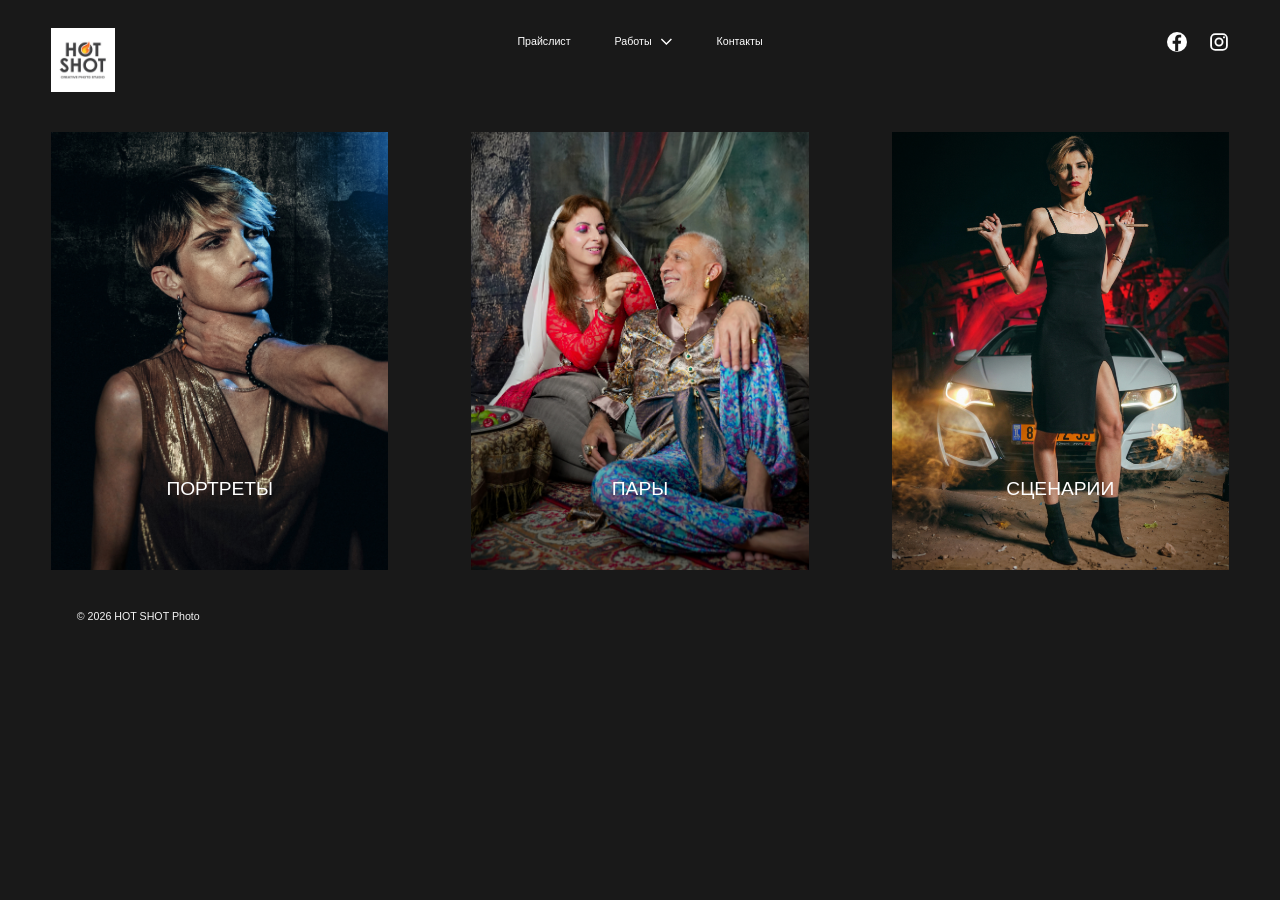
==== index.html @ 45aa1512 "Refresh cache for precise footer spacing" ====
<!doctype html><html lang="ru"><head><meta charset="utf-8"><meta name="viewport" content="width=device-width,initial-scale=1"><title>HOT SHOT</title><link rel="stylesheet" href="style.css?v=footer-flow-fix-v5-20260926"></head><body><header class="header"><a href="index.html" aria-current="page"><img class="logo" src="images/logo.jpg" alt="HOT SHOT"></a><nav class="nav"><a href="price.html">Прайслист</a><div class="dropdown"><button class="dropbtn"><span>Работы</span><svg class="chevron" viewBox="0 0 12 7" aria-hidden="true"><path d="m1 1 5 5 5-5" fill="none" stroke="currentColor" stroke-width="1.4"/></svg></button><div class="dropmenu"><a href="gallery.html?type=portrait">Портреты</a><a href="gallery.html?type=pairs">Пары</a><a href="gallery.html?type=scenes">Сценарии</a></div></div><a href="contacts.html">Контакты</a></nav><div class="social"><a href="https://www.facebook.com/HOTSHOT.photostudio" target="_blank" rel="noopener noreferrer" aria-label="Facebook"><svg class="social-icon facebook-icon" viewBox="0 0 24 24" aria-hidden="true"><circle cx="12" cy="12" r="12" fill="currentColor"/><path d="M13.42 24v-9.03h3.03l.45-3.52h-3.48V9.2c0-1.02.28-1.72 1.74-1.72h1.86V4.33c-.32-.04-1.42-.14-2.71-.14-2.68 0-4.51 1.64-4.51 4.65v2.61H6.77v3.52H9.8V24h3.62Z" fill="#191919" transform="translate(0 -1)"/></svg></a><a href="https://www.instagram.com/hotshot_photostudio" target="_blank" rel="noopener noreferrer" aria-label="Instagram"><svg class="social-icon instagram-icon" viewBox="0 0 24 24" aria-hidden="true"><rect x="2.5" y="2.5" width="19" height="19" rx="5" fill="none" stroke="currentColor" stroke-width="2.2"/><circle cx="12" cy="12" r="4.3" fill="none" stroke="currentColor" stroke-width="2.2"/><circle cx="18" cy="6.4" r="1.25" fill="currentColor"/></svg></a></div></header><main><section class="homegrid"><a class="tile" href="gallery.html?type=portrait"><img src="images/home/1-portraits.jpg"><span><span class="tile-label">ПОРТРЕТЫ</span></span></a><a class="tile" href="gallery.html?type=pairs"><img src="images/home/2-couples.jpg"><span><span class="tile-label">ПАРЫ</span></span></a><a class="tile" href="gallery.html?type=scenes"><img src="images/home/3-scenes.jpg"><span><span class="tile-label">СЦЕНАРИИ</span></span></a></section></main><footer>© 2026 HOT SHOT Photo</footer></body></html>
---- style.css ----
* { box-sizing: border-box; }
html, body { margin: 0px; background: rgb(25, 25, 25); color: rgb(244, 244, 244); font-family: Arial, Helvetica, sans-serif; }
body { min-height: 100vh; display: flex; flex-direction: column; }
.header { height: 205px; padding: 28px 4%; position: relative; }
.logo { width: 96px; height: 96px; object-fit: contain; display: block; }
.nav { position: absolute; top: 35px; left: 50%; transform: translateX(-50%); display: flex; gap: 44px; align-items: center; }
.nav > a, .dropbtn { font-family: inherit; font-size: 16px; line-height: 1.2; color: rgb(255, 255, 255); text-decoration: none; background: none; border: 0px; cursor: pointer; padding: 0px; }
.dropbtn { display: flex; align-items: center; gap: 9px; }
.chevron { width: 12px; height: 7px; display: block; flex: 0 0 auto; transition: transform 0.18s; }
.dropdown:hover .chevron { transform: rotate(180deg); }
.nav > a, .dropmenu a { position: relative; }
.dropbtn > span { position: relative; }
.nav > a::after, .dropbtn > span::after, .dropmenu a::after { content: ""; position: absolute; left: 0px; right: 0px; bottom: -5px; height: 1px; background: currentcolor; transform: scaleX(0); transform-origin: left center; transition: transform 0.25s; }
.nav > a:hover::after, .nav > a[aria-current="page"]::after, .dropbtn:hover > span::after, .dropdown:hover .dropbtn > span::after, .dropbtn[aria-current="page"] > span::after, .dropmenu a:hover::after, .dropmenu a[aria-current="page"]::after { transform: scaleX(1); }
.dropdown { position: relative; }
.dropmenu { display: none; position: absolute; top: 100%; left: 0px; min-width: 160px; padding: 7px 0px 0px; background: rgb(25, 25, 25); border: 0px; z-index: 20; }
.dropdown:hover .dropmenu { display: flex; flex-direction: column; gap: 12px; }
.dropmenu a { color: rgb(255, 255, 255); text-decoration: none; font-size: 16px; white-space: nowrap; }
.social { position: absolute; right: 4%; top: 32px; display: flex; gap: 22px; }
.social a { color: rgb(255, 255, 255); text-decoration: none; width: 30px; height: 30px; display: block; line-height: 0; }
.social-icon { width: 100%; height: 100%; display: block; }
.homegrid { display: grid; grid-template-columns: repeat(3, 1fr); gap: 6.5%; padding: 10px 4% 70px; margin-top: -50px; }
.tile { height: 550px; position: relative; overflow: hidden; text-decoration: none; color: rgb(255, 255, 255); }
.tile img { width: 100%; height: 100%; object-fit: cover; display: block; }
.tile span { position: absolute; inset: 0px; display: grid; place-items: end center; padding-bottom: 88px; font-size: 30px; }
.tile span::after { content: ""; position: absolute; left: 50%; top: auto; bottom: 68px; width: 164px; height: 1px; background: rgb(255, 255, 255); transform: translateX(-50%); opacity: 0; }
.tile:hover span::after { opacity: 1; }
.gallery { flex: 1 1 0%; overflow: hidden; padding: 10px 0px 50px; margin-top: -50px; }
.slider { height: max(180px, -322px + 100vh); min-height: 0px; overflow: hidden; position: relative; padding-left: 3.5%; }
.track { height: 100%; display: flex; gap: 18px; align-items: center; position: relative; transition: transform 1s; }
.slide { height: 100%; width: auto; flex: 0 0 auto; object-fit: cover; cursor: pointer; }
.arrow { position: absolute; top: 50%; transform: translateY(-50%); width: 46px; height: 46px; border-radius: 50%; border: 0px; background: rgb(241, 241, 241); color: rgb(51, 51, 51); display: grid; place-items: center; padding: 0px; line-height: 0; cursor: pointer; }
.arrow svg { display: block; width: 20px; height: 20px; }
.prev { left: 24px; }
.next { right: 24px; }
.lightbox { display: none; position: fixed; inset: 0px; background: rgb(25, 25, 25); z-index: 100; align-items: center; justify-content: center; }
.lightbox.open { display: flex; }
.lightbox img { max-width: 92vw; max-height: 88vh; object-fit: contain; }
.close { position: absolute; top: 18px; right: 28px; background: none; border: 0px; color: rgb(255, 255, 255); font-size: 44px; cursor: pointer; }
.content { flex: 1 1 0%; max-width: 1480px; margin: auto; padding: 5px 3.5% 65px; }
.price-content { width: 100%; max-width: none; padding: 5px 5.6% 65px; }
.content h1 { font-size: 56px; font-weight: 400; margin: 0px 0px 24px; }
.content h2 { font-size: 42px; font-weight: 400; margin: 48px 0px 24px; }
.content p { font-size: 16px; line-height: 1.35; margin: 0px 0px 21px; }
.content a { color: rgb(255, 255, 255); }
.studio { display: grid; grid-template-columns: 1fr 1fr; gap: 18px; margin: 30px 0px 48px; }
.studio img { width: 100%; height: 310px; object-fit: cover; }
.price-content .studio { gap: 48px; margin: 30px 0px 48px; }
.price-content .studio img { height: 460px; }
.prices { display: grid; grid-template-columns: repeat(3, 1fr); gap: 14px; }
.price { border: 1px solid rgb(170, 170, 170); padding: 24px; min-height: 610px; display: flex; flex-direction: column; }
.price-content .prices { width: calc(100% + 80px); margin-left: -40px; gap: 24px; }
.price-content .price { min-height: 610px; padding: 40px 40px 50px; }
.price-content .price h3 { min-height: 84px; margin: 0px 0px 20px; }
.price-content .price .btn { align-self: stretch; text-align: center; padding: 22px 20px; }
.price-content .price-note { width: calc(100% + 80px); margin: 32px 0px 21px -40px; }
.price h3 { font-size: 20px; font-weight: 400; min-height: 56px; }
.price p { font-size: 16px; }
.btn { margin-top: auto; align-self: flex-start; background: rgb(255, 255, 255); text-decoration: none; padding: 14px 28px; border: 0px; font-size: 16px; cursor: pointer; color: rgb(25, 25, 25) !important; }
.contact { flex: 1 1 0%; display: grid; grid-template-columns: 200px minmax(400px, 850px); gap: 30px; justify-content: center; padding: 65px 5%; margin-top: -100px; }
.contacticons { display: flex; gap: 22px; padding-top: 60px; }
.contacticons a { color: rgb(255, 255, 255); text-decoration: none; width: 38px; height: 38px; display: block; line-height: 0; }
.contacticons .social-icon { width: 38px; height: 38px; }
.form { display: flex; flex-direction: column; }
.form label { font-weight: 700; margin-bottom: 4px; }
.form input, .form textarea { width: 100%; background: transparent; color: rgb(255, 255, 255); border: 1px solid rgb(119, 119, 119); padding: 14px; font: inherit; margin-bottom: 12px; }
.form input { height: 50px; }
.form textarea { height: 130px; resize: vertical; }
footer { padding: 21px 6%; font-size: 15px; margin-top: auto; }
@media (max-width: 800px) {
  .header { height: 125px; padding: 18px 5%; }
  .logo { width: 68px; height: 68px; }
  .nav { top: 25px; right: 5%; left: auto; transform: none; gap: 16px; }
  .nav > a, .dropbtn { font-size: 14px; }
  .social { right: 5%; top: 82px; }
  .social a { width: 22px; height: 22px; }
  .homegrid { grid-template-columns: 1fr; gap: 20px; padding: 25px 5% 45px; margin-top: 0px; }
  .tile { height: 60vh; min-height: 360px; }
  .gallery { overflow: visible; padding: 10px 0px 30px; margin-top: 0px; }
  .slider { height: auto; min-height: 0px; overflow: visible; padding: 0px; }
  .track { height: auto; display: flex; flex-direction: column; gap: 18px; transition: none; transform: none !important; }
  .slide.clone { display: none; }
  .slide { display: block; width: 100%; max-width: 100%; height: auto; object-fit: contain; cursor: default; }
  .arrow { display: none; }
  .content { padding: 8px 5% 45px; }
  .price-content { padding: 8px 5% 45px; }
  .price-content .studio { grid-template-columns: 1fr; gap: 18px; margin: 30px 0px 42px; }
  .price-content .studio img { height: 240px; }
  .price-content .prices { width: auto; margin-left: 0px; grid-template-columns: 1fr; gap: 20px; }
  .price-content .price { min-height: 0px; padding: 24px; }
  .price-content .price h3 { min-height: 0px; }
  .price-content .price .btn { align-self: stretch; padding: 14px 28px; }
  .price-content .price-note { width: auto; margin: 24px 0px 21px; }
  .content h1 { font-size: 39px; }
  .content h2 { font-size: 31px; }
  .studio { grid-template-columns: 1fr; }
  .studio img { height: 240px; }
  .prices { grid-template-columns: 1fr; }
  .price { min-height: 0px; }
  .contact { grid-template-columns: 1fr; padding: 45px 8%; margin-top: 0px; }
  .contacticons { padding: 0px; }
  .dropmenu { right: 0px; left: auto; }
  .lightbox img { max-width: 96vw; max-height: 84vh; }
}
@media (min-width: 801px) {
  .price-content { position: relative; top: -50px; }
}
@media (min-width: 801px) {
  .price-content .studio img { height: auto; align-self: start; object-fit: contain; }
  .price-content .price { padding-left: 24px; padding-right: 24px; }
  .price-content .price h3 { height: 84px; min-height: 84px; flex: 0 0 84px; }
}
@media (min-width: 801px) {
  .price-content .price p { font-size: 14px; }
}
@media (min-width: 801px) {
  .price-content .prices { gap: 16px; }
}
.price-content .price p { font-size: 14px; }
.price-content .price h3 { font-size: 16px; }
@media (max-width: 800px) {
  .price-content .price { padding-left: 18px; padding-right: 18px; }
}
@media (max-width: 800px) {
  .price-content .price p { font-size: 13px; }
  .price-content .price { padding-left: 16px; padding-right: 16px; }
}
@media (min-width: 801px) {
  .price-content .price p { font-size: 12px; }
}
@media (min-width: 801px) {
  .price-content .price .btn { margin-bottom: 50px; }
}
@media (min-width: 801px) {
  .price-content .price { min-height: 560px; }
}
@media (min-width: 801px) {
  .price-content .prices { align-items: start; }
  .price-content .price { min-height: 0px; padding-bottom: 21px; }
  .price-content .price .btn { margin-top: 0px; margin-bottom: 0px; }
}
@media (min-width: 801px) {
  .price-content .prices { align-items: stretch; }
  .price-content .price { min-height: 560px; padding-bottom: 50px; }
  .price-content .price .btn { margin-top: auto; margin-bottom: 0px; }
}
@media (min-width: 801px) {
  .price-content .price > p:last-of-type { margin-top: auto; }
  .price-content .price .btn { margin-top: 0px; }
}
.logo { width: 64px; height: 64px; }
.dropmenu a { align-self: flex-start; }
@media (max-width: 800px) {
  .logo { width: 45px; height: 45px; }
}
.nav > a, .dropbtn { font-size: 10.67px; }
.dropmenu a { font-size: 10.67px; }
.dropdown:hover .dropmenu { gap: 8px; }
main { position: relative; top: -33px; }
@media (min-width: 801px) {
  main.price-content { top: -83px; }
}
@media (max-width: 800px) {
  .nav > a, .dropbtn { font-size: 9.33px; }
  main { top: -32px; }
}
.social a { width: 20px; height: 20px; }
.contacticons a, .contacticons .social-icon { width: 25px; height: 25px; }
@media (max-width: 800px) {
  .social a { width: 15px; height: 15px; }
}
@media (min-width: 801px) {
  .gallery { height: max(294px, -293.6px + 130vh); flex: 0 0 auto; overflow: visible; }
  .slider { height: max(234px, -353.6px + 130vh); }
}
@media (max-width: 800px) {
  .nav { left: calc(52.5% + 22.5px); right: auto; transform: translateX(-50%); width: max-content; }
  .social { top: 75px; left: 5%; right: auto; width: 45px; display: flex; justify-content: space-between; gap: 0px; }
  .dropmenu { left: 0px; right: auto; }
}
.contact { display: flex; justify-content: center; }
.contact .form { width: min(850px, 100%); }
.contact .btn { padding: 9.33px 18.67px; font-size: 10.67px; }
@media (max-width: 800px) {
  .contact .form { font-size: 9.33px; }
}
footer { font-size: 10.67px; }
@media (max-width: 800px) {
  footer { font-size: 9.33px; }
}
@media (min-width: 801px) {
  main.price-content { top: -83px; }
  .contact { padding-top: 60px; }
}
@media (max-width: 800px) {
  .homegrid, .price-content, .contact { padding-top: 10px; }
}
@media (max-width: 800px) {
  .dropmenu a { font-size: 9.33px; }
}
footer { margin-top: 0px; padding-top: 0px; }
@media (min-width: 801px) {
  .homegrid, .contact { padding-bottom: 73px; }
  .gallery { height: max(317px, -270.6px + 130vh); padding-bottom: 73px; }
  .price-content { padding-bottom: 14px; }
}
@media (max-width: 800px) {
  .homegrid, .gallery, .price-content, .contact { padding-bottom: 72px; }
  .price-content { padding-bottom: 51px; }
}
.content, .contact { flex: 0 0 auto; }
.content { margin-top: 0px; margin-bottom: 0px; }
.contact { align-items: flex-start; }
@media (min-width: 801px) {
  .price-content { padding-bottom: 52px; }
}
@media (max-width: 800px) {
  .gallery { flex: 0 0 auto; }
}
body > footer { margin-top: 0px !important; }
body { min-height: 0px; }
.price-content h1 { font-size: 28px; }
.price-content h2 { font-size: 21px; }
.price-content > p { font-size: 12px; }
@media (max-width: 800px) {
  .price-content h1 { font-size: 19.5px; }
  .price-content h2 { font-size: 15.5px; }
  .price-content > p { font-size: 13px; }
}
@media (min-width: 801px) {
  .price-content .price > p:not(:last-of-type) { margin-bottom: 21px; }
}
@media (min-width: 801px) {
  .price-content .price .btn { padding-top: 15px; padding-bottom: 15px; }
}
@media (min-width: 801px) {
  .price-content .price { min-height: 540px; }
  .price-content .price h3 { margin-bottom: 12px; }
}
@media (min-width: 801px) {
  .price-content .price { padding-top: 21px; padding-bottom: 21px; }
  .price-content .price h3 { margin-bottom: 21px; }
}
@media (min-width: 801px) {
  .price-content .price { min-height: 540px; padding-top: 21px; padding-bottom: 21px; }
  .price-content .price h3 { margin-bottom: 21px; }
  .price-content .price > p:not(:last-of-type) { margin-bottom: 21px; }
  .price-content .price > p:last-of-type { margin-top: auto; margin-bottom: 21px; }
  .price-content .price .btn { margin-top: 0px; padding-top: 15px; padding-bottom: 15px; }
}
@media (min-width: 801px) {
  .price-content .price:nth-child(3) { min-height: 0px; align-self: start; }
  .price-content .price:nth-child(3) h3 { height: auto; min-height: 0px; flex: 0 0 auto; margin-bottom: 21px; }
  .price-content .price:nth-child(3) > p:last-of-type { margin-top: 0px; margin-bottom: 21px; }
  .price-content .price:nth-child(3) .btn { margin-top: 0px; }
}
@media (min-width: 801px) {
  .price-content .price:nth-child(-n+2) { min-height: 0px; }
  .price-content .price:nth-child(-n+2) h3 { height: auto; min-height: 0px; flex: 0 0 auto; margin-bottom: 21px; }
  .price-content .price:nth-child(-n+2) > p:last-of-type { margin-top: auto; margin-bottom: 21px; }
}
@media (min-width: 801px) {
  .price-content .price:nth-child(-n+2) h3 { height: 3lh; min-height: 3lh; flex: 0 0 3lh; }
}
@media (min-width: 801px) {
  .homegrid .tile { height: auto; aspect-ratio: 0.77 / 1; }
}
.homegrid .tile span { font-size: 24px; }
.homegrid .tile span::after { bottom: 75px; }
@media (max-width: 800px) {
  .homegrid .tile span { padding-bottom: 72px; font-size: 20px; }
  .homegrid .tile span::after { bottom: 60px; }
}
.homegrid .tile > span { padding: 0px; }
.homegrid .tile > span::after { display: none; }
.homegrid .tile > span > .tile-label { position: absolute; left: 50%; bottom: 16%; transform: translateX(-50%); white-space: nowrap; font-size: 30px; line-height: 1.2; }
.homegrid .tile-label::after { content: ""; position: absolute; left: 0px; right: 0px; top: calc(100% + 11px); height: 1px; background: rgb(255, 255, 255); transform: scaleX(0); transform-origin: center center; transition: transform 0.25s; }
.homegrid .tile:hover .tile-label::after { transform: scaleX(1); }
@media (max-width: 800px) {
  .homegrid .tile > span > .tile-label { font-size: 18px; }
  .homegrid .tile-label::after { top: calc(100% + 7px); }
}
.homegrid .tile > span > .tile-label { inset: auto auto 16%; display: block; width: max-content; font-size: clamp(18px, 1.875vw, 30px); }
.homegrid .tile-label::after { top: calc(100% + 0.7vw); }
@media (max-width: 800px) {
  .homegrid .tile > span > .tile-label { font-size: clamp(14px, 1.875vw, 18px); }
  .homegrid .tile-label::after { top: calc(100% + 0.7vw); }
}
.homegrid .tile > span > .tile-label { color-scheme: unset; forced-color-adjust: unset; math-depth: unset; position-anchor: unset; text-size-adjust: unset; appearance: unset; font-feature-settings: unset; font-kerning: unset; font-language-override: unset; font-optical-sizing: unset; font-palette: unset; font-size-adjust: unset; font-stretch: unset; font-style: unset; font-synthesis: unset; font-variant: unset; font-variation-settings: unset; font-weight: unset; position-area: unset; text-orientation: unset; text-rendering: unset; text-spacing-trim: unset; -webkit-font-smoothing: unset; -webkit-locale: unset; -webkit-text-orientation: unset; -webkit-writing-mode: unset; writing-mode: unset; zoom: unset; accent-color: unset; place-content: unset; place-items: unset; place-self: unset; alignment-baseline: unset; anchor-name: unset; anchor-scope: unset; animation-composition: unset; animation: unset; animation-trigger: unset; app-region: unset; aspect-ratio: unset; backdrop-filter: unset; backface-visibility: unset; background: unset; background-blend-mode: unset; baseline-shift: unset; baseline-source: unset; block-size: unset; border-block: unset; border: unset; border-radius: unset; border-collapse: unset; border-end-end-radius: unset; border-end-start-radius: unset; border-inline: unset; border-shape: unset; border-start-end-radius: unset; border-start-start-radius: unset; box-decoration-break: unset; box-shadow: unset; box-sizing: unset; break-after: unset; break-before: unset; break-inside: unset; buffered-rendering: unset; caption-side: unset; caret-animation: unset; caret-color: unset; caret-shape: unset; clear: unset; clip: unset; clip-path: unset; clip-rule: unset; color-interpolation: unset; color-interpolation-filters: unset; color-rendering: unset; columns: unset; column-fill: unset; gap: unset; rule-break: unset; rule: unset; rule-inset: unset; rule-visibility-items: unset; column-span: unset; contain: unset; contain-intrinsic-block-size: unset; contain-intrinsic-size: unset; contain-intrinsic-inline-size: unset; container: unset; content: unset; content-visibility: unset; corner-shape: unset; corner-block-end-shape: unset; corner-block-start-shape: unset; counter-increment: unset; counter-reset: unset; counter-set: unset; cursor: unset; cx: unset; cy: unset; d: unset; dominant-baseline: unset; dynamic-range-limit: unset; empty-cells: unset; field-sizing: unset; fill: unset; fill-opacity: unset; fill-rule: unset; filter: unset; flex: unset; flex-flow: unset; flex-line-count: unset; float: unset; flood-color: unset; flood-opacity: unset; grid: unset; grid-area: unset; height: unset; hyphenate-character: unset; hyphenate-limit-chars: unset; hyphens: unset; image-orientation: unset; image-rendering: unset; initial-letter: unset; inline-size: unset; inset-block: unset; inset-inline: unset; interactivity: unset; interest-delay: unset; interpolate-size: unset; isolation: unset; letter-spacing: unset; lighting-color: unset; line-break: unset; list-style: unset; margin-block: unset; margin: unset; margin-inline: unset; marker: unset; mask: unset; mask-type: unset; math-shift: unset; math-style: unset; max-block-size: unset; max-height: unset; max-inline-size: unset; max-width: unset; min-block-size: unset; min-height: unset; min-inline-size: unset; min-width: unset; mix-blend-mode: unset; object-fit: unset; object-position: unset; object-view-box: unset; offset: unset; opacity: unset; order: unset; orphans: unset; outline: unset; outline-offset: unset; overflow-anchor: unset; overflow-block: unset; overflow-clip-margin: unset; overflow-inline: unset; overflow-wrap: unset; overflow: unset; overlay: unset; overscroll-behavior-block: unset; overscroll-behavior-inline: unset; overscroll-behavior: unset; padding-block: unset; padding: unset; padding-inline: unset; page: unset; page-margin-safety: unset; page-orientation: unset; paint-order: unset; perspective: unset; perspective-origin: unset; pointer-events: unset; position-try: unset; position-visibility: unset; print-color-adjust: unset; quotes: unset; r: unset; reading-flow: unset; reading-order: unset; resize: unset; right: unset; rotate: unset; ruby-align: unset; ruby-overhang: unset; ruby-position: unset; rule-overlap: unset; rx: unset; ry: unset; scale: unset; scroll-axis-lock: unset; scroll-behavior: unset; scroll-initial-target: unset; scroll-margin-block: unset; scroll-margin: unset; scroll-margin-inline: unset; scroll-marker-group: unset; scroll-padding-block: unset; scroll-padding: unset; scroll-padding-inline: unset; scroll-snap-align: unset; scroll-snap-stop: unset; scroll-snap-type: unset; scroll-target-group: unset; scroll-timeline: unset; scrollbar-color: unset; scrollbar-gutter: unset; scrollbar-width: unset; shape-image-threshold: unset; shape-margin: unset; shape-outside: unset; shape-rendering: unset; size: unset; speak: unset; stop-color: unset; stop-opacity: unset; stroke: unset; stroke-dasharray: unset; stroke-dashoffset: unset; stroke-linecap: unset; stroke-linejoin: unset; stroke-miterlimit: unset; stroke-opacity: unset; stroke-width: unset; tab-size: unset; table-layout: unset; text-align: unset; text-align-last: unset; text-anchor: unset; text-autospace: unset; text-box: unset; text-combine-upright: unset; text-decoration: unset; text-decoration-skip-ink: unset; text-emphasis: unset; text-emphasis-position: unset; text-fit: unset; text-indent: unset; text-justify: unset; text-overflow: unset; text-shadow: unset; text-transform: unset; text-underline-offset: unset; text-underline-position: unset; text-wrap-style: unset; timeline-scope: unset; timeline-trigger: unset; top: unset; touch-action: unset; transform-box: unset; transform-origin: unset; transform-style: unset; transition: unset; translate: unset; trigger-scope: unset; user-select: unset; vector-effect: unset; vertical-align: unset; view-timeline: unset; view-transition-class: unset; view-transition-group: unset; view-transition-name: unset; view-transition-scope: unset; visibility: unset; border-spacing: unset; -webkit-box-align: unset; -webkit-box-decoration-break: unset; -webkit-box-direction: unset; -webkit-box-flex: unset; -webkit-box-ordinal-group: unset; -webkit-box-orient: unset; -webkit-box-pack: unset; -webkit-box-reflect: unset; -webkit-line-break: unset; -webkit-line-clamp: unset; -webkit-mask-box-image: unset; -webkit-rtl-ordering: unset; -webkit-ruby-position: unset; -webkit-tap-highlight-color: unset; -webkit-text-combine: unset; -webkit-text-decorations-in-effect: unset; -webkit-text-fill-color: unset; -webkit-text-security: unset; -webkit-text-stroke: unset; -webkit-user-drag: unset; widows: unset; will-change: unset; window-drag: unset; word-break: unset; word-spacing: unset; x: unset; y: unset; z-index: unset; position: absolute; left: 50%; bottom: 16%; display: block; width: max-content; transform: translateX(-50%); color: rgb(255, 255, 255); font-family: Arial, Helvetica, sans-serif; font-size: clamp(16px, 1.5vw, 24px); line-height: 1.2; white-space: nowrap; }
.homegrid .tile-label::after { top: calc(100% + 0.7vw); }
@media (max-width: 800px) {
  .homegrid .tile > span > .tile-label { font-size: 16px; }
  .homegrid .tile-label::after { top: calc(100% + 6px); }
}
.homegrid .tile-label::after { width: auto; bottom: auto; }
@media (min-width: 801px) {
  .header { z-index: 40; }
}
.back-to-top { display: none; }
@media (max-width: 800px) {
  .nav > a, .dropbtn, .dropmenu a { font-size: 14px; }
  .homegrid .tile > span > .tile-label { font-size: 24px; }
  .content h1 { font-size: 58.5px; }
  .content h2 { font-size: 46.5px; }
  .content p { font-size: 24px; }
  .price-content h1 { font-size: 29.25px; }
  .price-content h2 { font-size: 23.25px; }
  .price-content > p { font-size: 19.5px; }
  .price-content .price h3 { font-size: 24px; }
  .price-content .price p { font-size: 19.5px; }
  .contact .form { font-size: 14px; }
  footer { font-size: 14px; }
  .close { font-size: 66px; }
  .back-to-top { display: block; margin: 28px auto 0px; padding: 9px 18px; border: 1px solid rgb(244, 244, 244); background: rgb(244, 244, 244); color: rgb(25, 25, 25); font-family: inherit; font-size: 14px; line-height: 1.2; cursor: pointer; }
}
@media (max-width: 800px) {
  .dropdown:hover .dropmenu { gap: 2px; }
  main { top: -8px; }
}
.homegrid .tile img { object-fit: contain; }
@media (max-width: 800px) {
  .homegrid .tile { height: auto; min-height: 0px; aspect-ratio: auto; }
  .homegrid .tile img { height: auto; object-fit: contain; }
}
@media (max-width: 800px) {
  .logo { width: 67.5px; height: 67.5px; }
  .nav { left: calc(52.5% + 33.75px); gap: 8px; }
  .nav > a, .dropbtn, .dropmenu a { font-size: clamp(16px, 7.1px + 2.4vw, 17px); letter-spacing: -0.2px; }
  .social { top: 95px; width: 67.5px; }
  .social a { width: 22.5px; height: 22.5px; }
  .dropbtn { gap: 4px; }
  .nav > a::after, .dropbtn > span::after, .dropmenu a::after { bottom: -1px; }
  main { top: 8px; }
}

@media (min-width: 801px) {
  .homegrid {
    display: grid;
    width: 100%;
    margin-left: 0;
    margin-right: 0;
    padding-left: 4%;
    padding-right: 4%;
    grid-template-columns: repeat(3, minmax(0, 1fr));
    gap: clamp(24px, 6.5vw, 88px);
  }
  .homegrid .tile {
    width: auto;
    height: auto;
    aspect-ratio: 0.77 / 1;
  }
  .homegrid .tile img {
    width: 100%;
    height: 100%;
    object-fit: cover;
  }
}


/* Keep the footer aligned with the visible content after the page relative top offsets. */
.price-content > :last-child {
  margin-bottom: 0;
}

@media (min-width: 801px) {
  .homegrid,
  .gallery,
  .contact {
    padding-bottom: 40px;
  }
  .price-content {
    padding-bottom: 35px;
  }
  body > main ~ footer {
    margin-top: -33px !important;
  }
  body > main.price-content ~ footer {
    margin-top: -83px !important;
  }
}

@media (max-width: 800px) {
  .homegrid,
  .gallery,
  .price-content,
  .contact {
    padding-bottom: 70px;
  }
  body > main ~ footer {
    margin-top: 8px !important;
  }
}


/* Let the desktop gallery container end at its slider, without a second fixed-height spacer. */
@media (min-width: 801px) {
  .gallery {
    height: auto;
  }
}
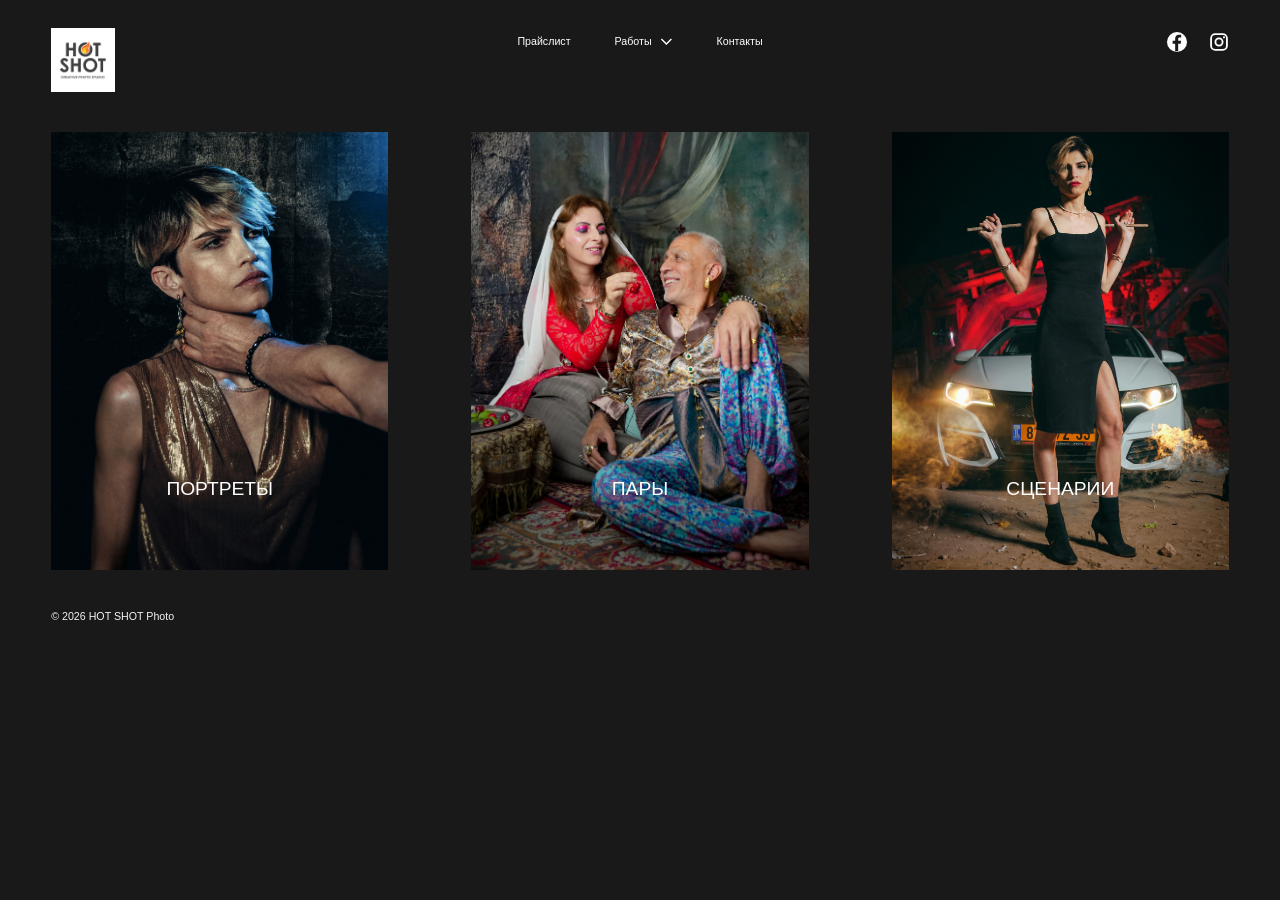
==== commit 4ba62825: "Refresh desktop layout stylesheet" ====
--- a/index.html
+++ b/index.html
@@ -1 +1 @@
-<!doctype html><html lang="ru"><head><meta charset="utf-8"><meta name="viewport" content="width=device-width,initial-scale=1"><title>HOT SHOT</title><link rel="stylesheet" href="style.css?v=footer-flow-fix-v5-20260926"></head><body><header class="header"><a href="index.html" aria-current="page"><img class="logo" src="images/logo.jpg" alt="HOT SHOT"></a><nav class="nav"><a href="price.html">Прайслист</a><div class="dropdown"><button class="dropbtn"><span>Работы</span><svg class="chevron" viewBox="0 0 12 7" aria-hidden="true"><path d="m1 1 5 5 5-5" fill="none" stroke="currentColor" stroke-width="1.4"/></svg></button><div class="dropmenu"><a href="gallery.html?type=portrait">Портреты</a><a href="gallery.html?type=pairs">Пары</a><a href="gallery.html?type=scenes">Сценарии</a></div></div><a href="contacts.html">Контакты</a></nav><div class="social"><a href="https://www.facebook.com/HOTSHOT.photostudio" target="_blank" rel="noopener noreferrer" aria-label="Facebook"><svg class="social-icon facebook-icon" viewBox="0 0 24 24" aria-hidden="true"><circle cx="12" cy="12" r="12" fill="currentColor"/><path d="M13.42 24v-9.03h3.03l.45-3.52h-3.48V9.2c0-1.02.28-1.72 1.74-1.72h1.86V4.33c-.32-.04-1.42-.14-2.71-.14-2.68 0-4.51 1.64-4.51 4.65v2.61H6.77v3.52H9.8V24h3.62Z" fill="#191919" transform="translate(0 -1)"/></svg></a><a href="https://www.instagram.com/hotshot_photostudio" target="_blank" rel="noopener noreferrer" aria-label="Instagram"><svg class="social-icon instagram-icon" viewBox="0 0 24 24" aria-hidden="true"><rect x="2.5" y="2.5" width="19" height="19" rx="5" fill="none" stroke="currentColor" stroke-width="2.2"/><circle cx="12" cy="12" r="4.3" fill="none" stroke="currentColor" stroke-width="2.2"/><circle cx="18" cy="6.4" r="1.25" fill="currentColor"/></svg></a></div></header><main><section class="homegrid"><a class="tile" href="gallery.html?type=portrait"><img src="images/home/1-portraits.jpg"><span><span class="tile-label">ПОРТРЕТЫ</span></span></a><a class="tile" href="gallery.html?type=pairs"><img src="images/home/2-couples.jpg"><span><span class="tile-label">ПАРЫ</span></span></a><a class="tile" href="gallery.html?type=scenes"><img src="images/home/3-scenes.jpg"><span><span class="tile-label">СЦЕНАРИИ</span></span></a></section></main><footer>© 2026 HOT SHOT Photo</footer></body></html>
+<!doctype html><html lang="ru"><head><meta charset="utf-8"><meta name="viewport" content="width=device-width,initial-scale=1"><title>HOT SHOT</title><link rel="stylesheet" href="style.css?v=desktop-alignment-v1-20260926"></head><body><header class="header"><a href="index.html" aria-current="page"><img class="logo" src="images/logo.jpg" alt="HOT SHOT"></a><nav class="nav"><a href="price.html">Прайслист</a><div class="dropdown"><button class="dropbtn"><span>Работы</span><svg class="chevron" viewBox="0 0 12 7" aria-hidden="true"><path d="m1 1 5 5 5-5" fill="none" stroke="currentColor" stroke-width="1.4"/></svg></button><div class="dropmenu"><a href="gallery.html?type=portrait">Портреты</a><a href="gallery.html?type=pairs">Пары</a><a href="gallery.html?type=scenes">Сценарии</a></div></div><a href="contacts.html">Контакты</a></nav><div class="social"><a href="https://www.facebook.com/HOTSHOT.photostudio" target="_blank" rel="noopener noreferrer" aria-label="Facebook"><svg class="social-icon facebook-icon" viewBox="0 0 24 24" aria-hidden="true"><circle cx="12" cy="12" r="12" fill="currentColor"/><path d="M13.42 24v-9.03h3.03l.45-3.52h-3.48V9.2c0-1.02.28-1.72 1.74-1.72h1.86V4.33c-.32-.04-1.42-.14-2.71-.14-2.68 0-4.51 1.64-4.51 4.65v2.61H6.77v3.52H9.8V24h3.62Z" fill="#191919" transform="translate(0 -1)"/></svg></a><a href="https://www.instagram.com/hotshot_photostudio" target="_blank" rel="noopener noreferrer" aria-label="Instagram"><svg class="social-icon instagram-icon" viewBox="0 0 24 24" aria-hidden="true"><rect x="2.5" y="2.5" width="19" height="19" rx="5" fill="none" stroke="currentColor" stroke-width="2.2"/><circle cx="12" cy="12" r="4.3" fill="none" stroke="currentColor" stroke-width="2.2"/><circle cx="18" cy="6.4" r="1.25" fill="currentColor"/></svg></a></div></header><main><section class="homegrid"><a class="tile" href="gallery.html?type=portrait"><img src="images/home/1-portraits.jpg"><span><span class="tile-label">ПОРТРЕТЫ</span></span></a><a class="tile" href="gallery.html?type=pairs"><img src="images/home/2-couples.jpg"><span><span class="tile-label">ПАРЫ</span></span></a><a class="tile" href="gallery.html?type=scenes"><img src="images/home/3-scenes.jpg"><span><span class="tile-label">СЦЕНАРИИ</span></span></a></section></main><footer>© 2026 HOT SHOT Photo</footer></body></html>
--- a/style.css
+++ b/style.css
@@ -398,3 +398,15 @@
     height: auto;
   }
 }
+
+
+/* Desktop: align footer with logo and shorten the contact form from the right. */
+@media (min-width: 801px) {
+  body > footer {
+    padding-left: 4%;
+  }
+  .contact .form {
+    width: 547px;
+    transform: translateX(-151.5px);
+  }
+}
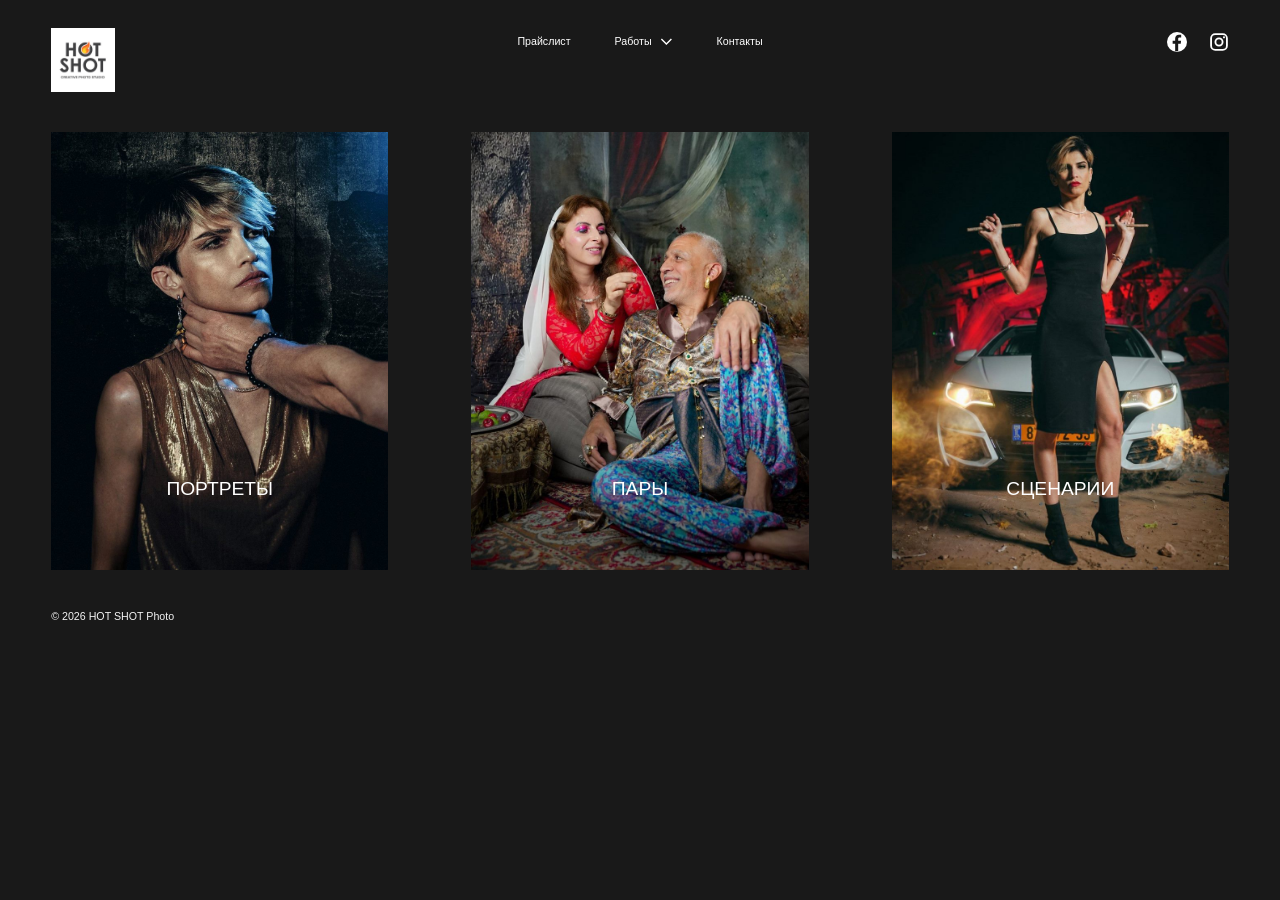
==== commit f7428478: "Optimize homepage photos" ====
--- a/index.html
+++ b/index.html
@@ -1 +1 @@
-<!doctype html><html lang="ru"><head><meta charset="utf-8"><meta name="viewport" content="width=device-width,initial-scale=1"><title>HOT SHOT</title><link rel="stylesheet" href="style.css?v=desktop-alignment-v1-20260926"></head><body><header class="header"><a href="index.html" aria-current="page"><img class="logo" src="images/logo.jpg" alt="HOT SHOT"></a><nav class="nav"><a href="price.html">Прайслист</a><div class="dropdown"><button class="dropbtn"><span>Работы</span><svg class="chevron" viewBox="0 0 12 7" aria-hidden="true"><path d="m1 1 5 5 5-5" fill="none" stroke="currentColor" stroke-width="1.4"/></svg></button><div class="dropmenu"><a href="gallery.html?type=portrait">Портреты</a><a href="gallery.html?type=pairs">Пары</a><a href="gallery.html?type=scenes">Сценарии</a></div></div><a href="contacts.html">Контакты</a></nav><div class="social"><a href="https://www.facebook.com/HOTSHOT.photostudio" target="_blank" rel="noopener noreferrer" aria-label="Facebook"><svg class="social-icon facebook-icon" viewBox="0 0 24 24" aria-hidden="true"><circle cx="12" cy="12" r="12" fill="currentColor"/><path d="M13.42 24v-9.03h3.03l.45-3.52h-3.48V9.2c0-1.02.28-1.72 1.74-1.72h1.86V4.33c-.32-.04-1.42-.14-2.71-.14-2.68 0-4.51 1.64-4.51 4.65v2.61H6.77v3.52H9.8V24h3.62Z" fill="#191919" transform="translate(0 -1)"/></svg></a><a href="https://www.instagram.com/hotshot_photostudio" target="_blank" rel="noopener noreferrer" aria-label="Instagram"><svg class="social-icon instagram-icon" viewBox="0 0 24 24" aria-hidden="true"><rect x="2.5" y="2.5" width="19" height="19" rx="5" fill="none" stroke="currentColor" stroke-width="2.2"/><circle cx="12" cy="12" r="4.3" fill="none" stroke="currentColor" stroke-width="2.2"/><circle cx="18" cy="6.4" r="1.25" fill="currentColor"/></svg></a></div></header><main><section class="homegrid"><a class="tile" href="gallery.html?type=portrait"><img src="images/home/1-portraits.jpg"><span><span class="tile-label">ПОРТРЕТЫ</span></span></a><a class="tile" href="gallery.html?type=pairs"><img src="images/home/2-couples.jpg"><span><span class="tile-label">ПАРЫ</span></span></a><a class="tile" href="gallery.html?type=scenes"><img src="images/home/3-scenes.jpg"><span><span class="tile-label">СЦЕНАРИИ</span></span></a></section></main><footer>© 2026 HOT SHOT Photo</footer></body></html>
+<!doctype html><html lang="ru"><head><meta charset="utf-8"><meta name="viewport" content="width=device-width,initial-scale=1"><title>HOT SHOT</title><link rel="stylesheet" href="style.css?v=desktop-alignment-v3-20260926"></head><body><header class="header"><a href="index.html" aria-current="page"><img class="logo" src="images/logo.jpg" alt="HOT SHOT"></a><nav class="nav"><a href="price.html">Прайслист</a><div class="dropdown"><button class="dropbtn"><span>Работы</span><svg class="chevron" viewBox="0 0 12 7" aria-hidden="true"><path d="m1 1 5 5 5-5" fill="none" stroke="currentColor" stroke-width="1.4"/></svg></button><div class="dropmenu"><a href="gallery.html?type=portrait">Портреты</a><a href="gallery.html?type=pairs">Пары</a><a href="gallery.html?type=scenes">Сценарии</a></div></div><a href="contacts.html">Контакты</a></nav><div class="social"><a href="https://www.facebook.com/HOTSHOT.photostudio" target="_blank" rel="noopener noreferrer" aria-label="Facebook"><svg class="social-icon facebook-icon" viewBox="0 0 24 24" aria-hidden="true"><circle cx="12" cy="12" r="12" fill="currentColor"/><path d="M13.42 24v-9.03h3.03l.45-3.52h-3.48V9.2c0-1.02.28-1.72 1.74-1.72h1.86V4.33c-.32-.04-1.42-.14-2.71-.14-2.68 0-4.51 1.64-4.51 4.65v2.61H6.77v3.52H9.8V24h3.62Z" fill="#191919" transform="translate(0 -1)"/></svg></a><a href="https://www.instagram.com/hotshot_photostudio" target="_blank" rel="noopener noreferrer" aria-label="Instagram"><svg class="social-icon instagram-icon" viewBox="0 0 24 24" aria-hidden="true"><rect x="2.5" y="2.5" width="19" height="19" rx="5" fill="none" stroke="currentColor" stroke-width="2.2"/><circle cx="12" cy="12" r="4.3" fill="none" stroke="currentColor" stroke-width="2.2"/><circle cx="18" cy="6.4" r="1.25" fill="currentColor"/></svg></a></div></header><main><section class="homegrid"><a class="tile" href="gallery.html?type=portrait"><img src="images/optimized/Home/1-portraits.jpg" loading="eager" fetchpriority="high" decoding="async"><span><span class="tile-label">ПОРТРЕТЫ</span></span></a><a class="tile" href="gallery.html?type=pairs"><img src="images/optimized/Home/2-couples.jpg" loading="lazy" decoding="async"><span><span class="tile-label">ПАРЫ</span></span></a><a class="tile" href="gallery.html?type=scenes"><img src="images/optimized/Home/3-scenes.jpg" loading="lazy" decoding="async"><span><span class="tile-label">СЦЕНАРИИ</span></span></a></section></main><footer>© 2026 HOT SHOT Photo</footer></body></html>
--- a/style.css
+++ b/style.css
@@ -406,7 +406,7 @@
     padding-left: 4%;
   }
   .contact .form {
-    width: 547px;
-    transform: translateX(-151.5px);
-  }
-}
+    width: calc(min(425px, 45vw) + 122.67px);
+    transform: translateX(calc((min(425px, 45vw) + 122.67px - min(850px, 90vw)) / 2));
+  }
+}
